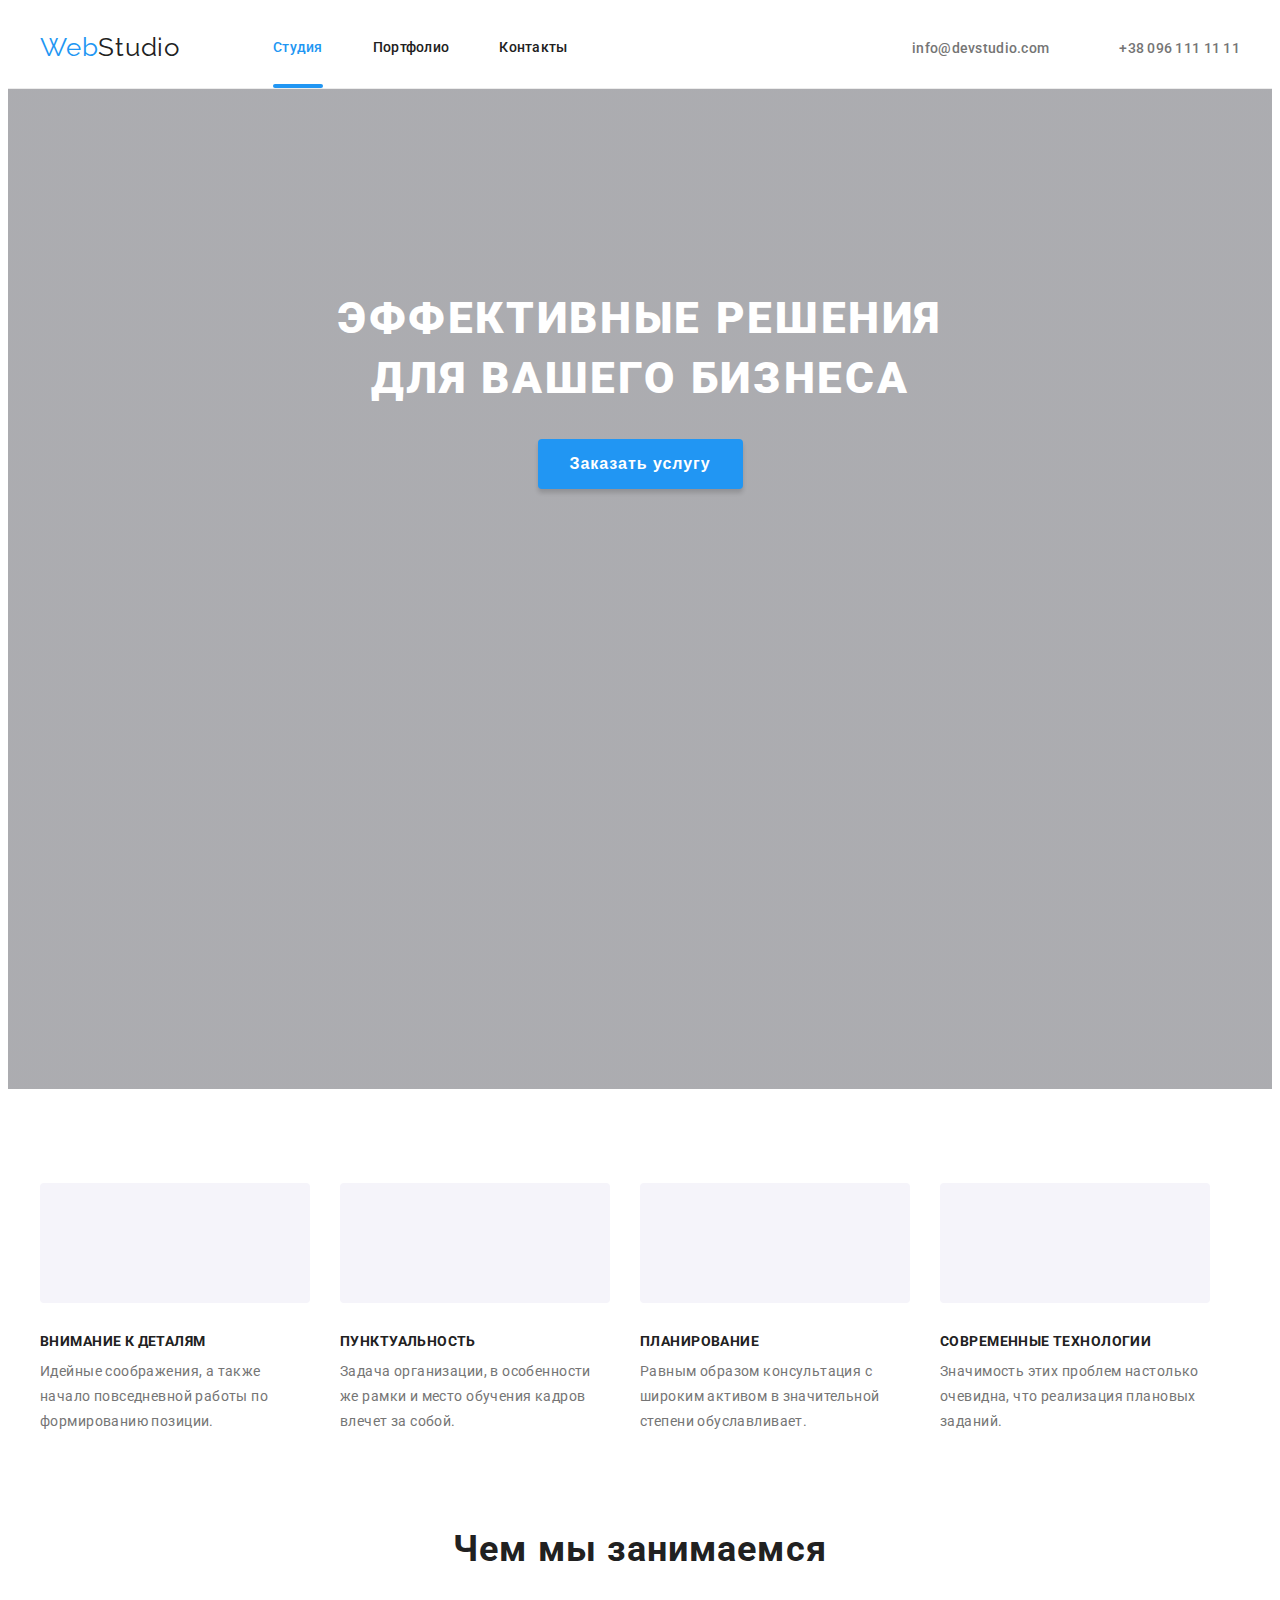
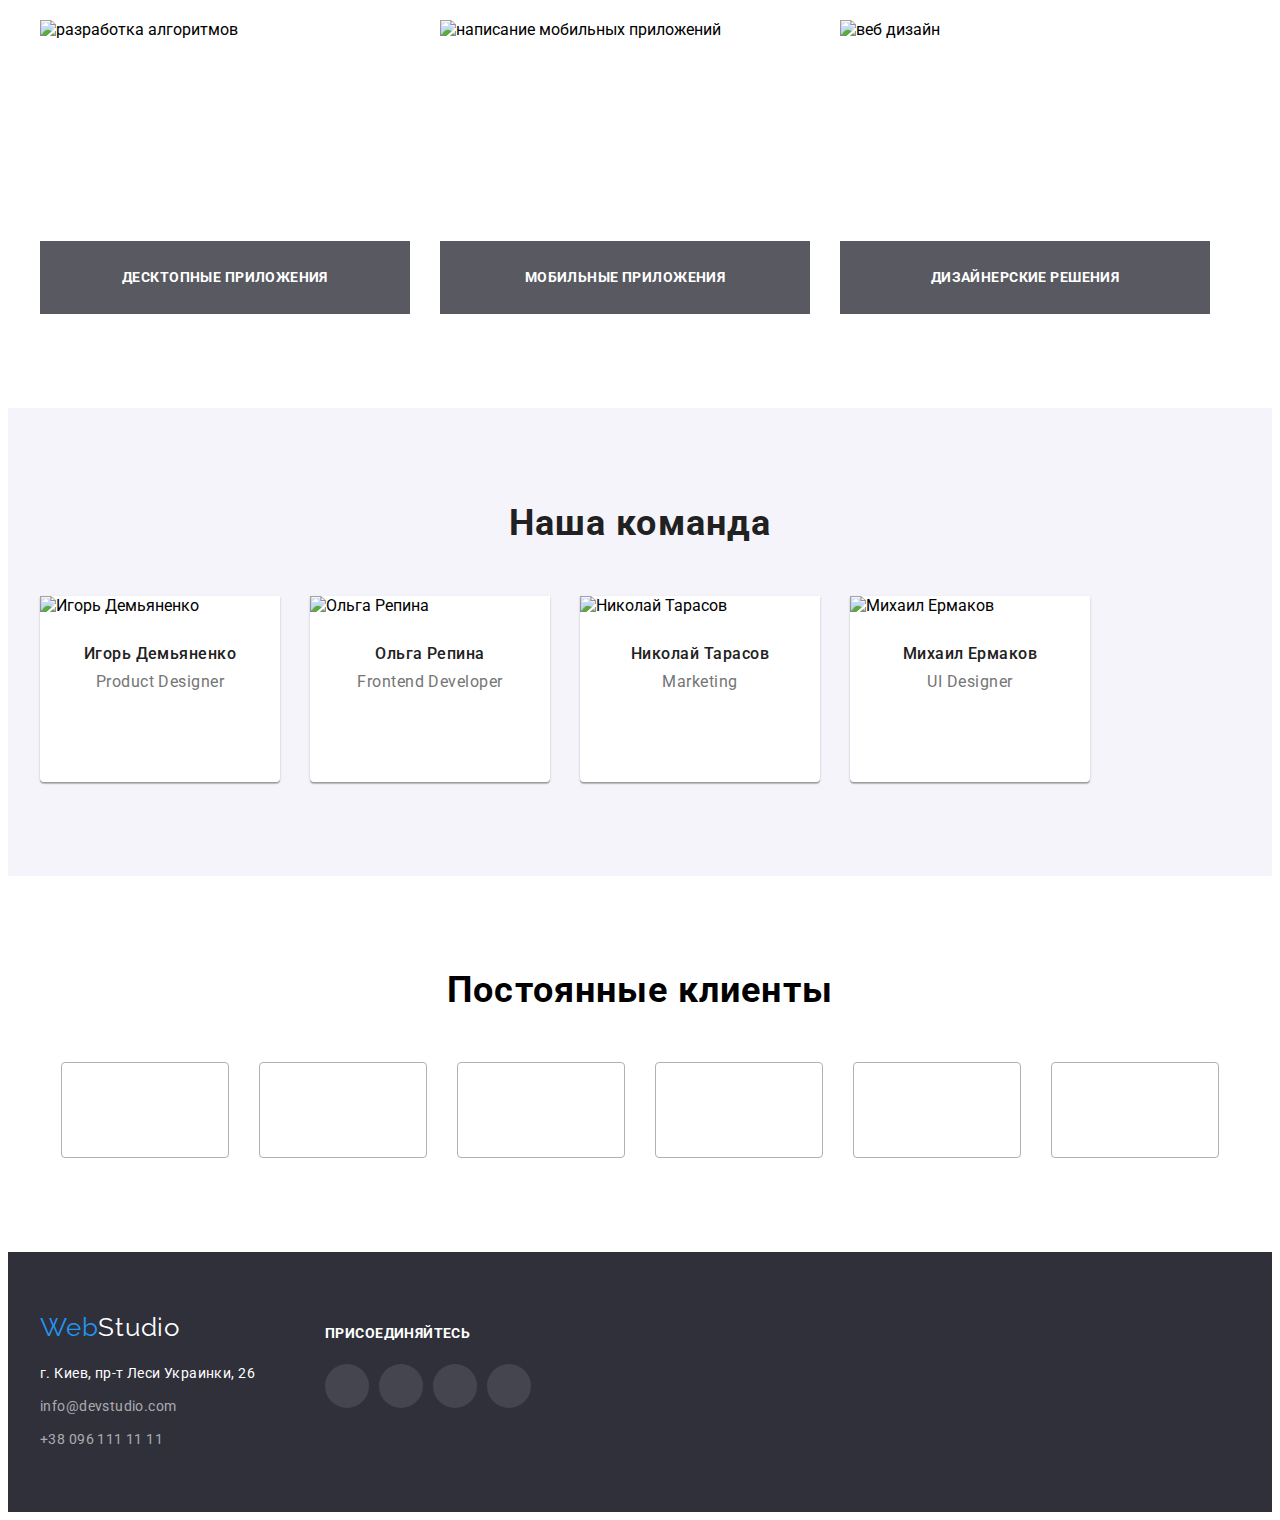
==== index.html @ 5af1ac6b "::after in header and works section for hw5 done" ====
<!DOCTYPE html>
<html lang="ru">
  <head>
    <meta charset="UTF-8" />
    <meta http-equiv="X-UA-Compatible" content="IE=edge" />
    <meta name="viewport" content="width=device-width, initial-scale=1.0" />
    <title lang="en">WebStudio</title>
    <link rel="preconnect" href="https://fonts.googleapis.com" />
    <link rel="preconnect" href="https://fonts.gstatic.com" crossorigin />
    <link
      href="https://fonts.googleapis.com/css2?family=Raleway:wght@700&family=Roboto:wght@400;500;700;900&display=swap"
      rel="stylesheet"
    />
    <link rel="stylesheet" href="https://cdnjs.cloudflare.com/ajax/libs/modern-normalize/1.1.0/modern-normalize.min.css" integrity="sha512-wpPYUAdjBVSE4KJnH1VR1HeZfpl1ub8YT/NKx4PuQ5NmX2tKuGu6U/JRp5y+Y8XG2tV+wKQpNHVUX03MfMFn9Q==" crossorigin="anonymous" referrerpolicy="no-referrer" />
    <link rel="stylesheet" href="./css/styles.css" />
  </head>
  <body>
    <!-- Секция Хедер -->
    <header class="header">
      <div class="container header-container">
        <nav class="header-nav">
          <a href="./index.html" lang="en" target="_self" class="link logo">
            <span class="logo-web">Web</span>Studio
          </a>
          <ul class="nav-list list">
            <li><a href="" class="link header-active-page">Студия</a></li>
            <li><a href="./portfolio.html" class="link">Портфолио</a></li>
            <li><a href="" class="link">Контакты</a></li>
          </ul>
        </nav>
        <ul class="nav-contacts list">
          <li>
            <a href="mailto:info@devstudio.com" class="link">
              <svg class="icon-envelope" width="16" height="12">
                <use href="./images/symbol-defs.svg#icon-envelope"></use>
              </svg>
            info@devstudio.com</a>
          </li>
          <li>
            <a href="tel:+380961111111" class="link">
              <svg class="icon-smartphone" width="10" height="16">.
                <use href="./images/symbol-defs.svg#icon-smartphone"></use>
               </svg>
            +38 096 111 11 11</a>
          </li>
        </ul>
      </div>
    </header>

    <main>
      <!-- Секция Герой -->
      <section class="hero">
        <div class="container hero-container">
          <h1 class="hero-title">Эффективные решения для вашего бизнеса</h1>
          <button type="button" class="button hero-button">
            Заказать услугу
          </button>
        </div>
      </section>

      <!-- Секция О нас -->
      <section class="about">
        <div class="container">
          <h2 hidden>О нас</h2>
          <ul class="list about-container">
            <li>
              <div class="about-icon">
                <svg class="icon-antenna" width="70" height="70">
                  <use href="./images/symbol-defs.svg#icon-antenna"></use>
                </svg>
              </div>
              <h3>Внимание к деталям</h3>
              <p>
                Идейные соображения, а также начало повседневной работы по
                формированию позиции.
              </p>
            </li>
            <li>
              <div class="about-icon">
                <svg class="icon-clock" width="70" height="70">
                  <use href="./images/symbol-defs.svg#icon-clock"></use>
                </svg>
              </div>
              <h3>Пунктуальность</h3>
              <p>
                Задача организации, в особенности же рамки и место обучения кадров
                влечет за собой.
              </p>
            </li>
            <li>
              <div class="about-icon">
                <svg class="icon-diagram" width="70" height="70">
                  <use href="./images/symbol-defs.svg#icon-diagram"></use>
                </svg>
              </div>
              <h3>Планирование</h3>
              <p>
                Равным образом консультация с широким активом в значительной
                степени обуславливает.
              </p>
            </li>
            <li>
              <div class="about-icon">
                <svg class="icon-astronaut" width="70" height="70">
                  <use href="./images/symbol-defs.svg#icon-astronaut"></use>
                </svg>
              </div>
              <h3>Современные технологии</h3>
              <p>
                Значимость этих проблем настолько очевидна, что реализация
                плановых заданий.
              </p>
            </li>
          </ul>  
        </div>
      </section>

      <!-- Секция чем мы занимаемся -->
      <section class="works">
        <div class="container">
          <h2>Чем мы занимаемся</h2>
          <ul class="list works-container">
            <li>
              <div class="works-thumb">
                <img
                src="./images/img1.png"
                alt="разработка алгоритмов"
                width="370"
                height="294"
              />
              <div class="works-description">
                <p>
                  Десктопные приложения
                </p>
              </div>
              </div>

            </li>
            <li>
              <div class="works-thumb">
                <img
                src="./images/img2.png"
                alt="написание мобильных приложений"
                width="370"
                height="294"
              />
              <div class="works-description">
                <p>
                  Мобильные приложения
                </p>
              </div>
              </div>

            </li>
            <li>
              <div class="works-thumb">
                <img
                src="./images/img3.png"
                alt="веб дизайн"
                width="370"
                height="294"
              />
              <div class="works-description">
                <p>
                  Дизайнерские решения
                </p>
              </div>
              </div>

            </li>
          </ul>  
        </div>
      </section>

      <!-- Секция наша команда -->
      <section class="team">
        <div class="container">
          <h2 class="team-title">Наша команда</h2>
          <ul class="list team-container">
            <li class="team-card">
              <img
                src="./images/img4.jpg"
                alt="Игорь Демьяненко"
                width="270"
                height="260"
              />
              <div class="team-card-info">
                <h3 class="team-name">Игорь Демьяненко</h3>
                <p lang="en" class="team-job">Product Designer</p>
                <div class="team-social-media">
                  <a href="">
                    <svg class="team-instagram" width="20" height="20">
                      <use href="./images/symbol-defs.svg#icon-instagram" class="icon-instagram"></use>
                    </svg>
                  </a><a href="">
                    <svg class="team-twitter" width="20" height="20">
                      <use href="./images/symbol-defs.svg#icon-twitter" class="icon-twitter"></use>
                    </svg>
                  </a><a href="">
                    <svg class="team-facebook" width="20" height="20">
                      <use href="./images/symbol-defs.svg#icon-facebook" class="icon-facebook"></use>
                    </svg>
                  </a><a href="">
                    <svg class="team-linkedin" width="20" height="20">
                      <use href="./images/symbol-defs.svg#icon-linkedin" class="icon-linkedin"></use>
                    </svg>
                  </a>
                </div>
              </div>
            </li>
            <li class="team-card">
              <img
                src="./images/img5.jpg"
                alt="Ольга Репина"
                width="270"
                height="260"
              />
              <div class="team-card-info">
                <h3 class="team-name">Ольга Репина</h3>
                <p lang="en" class="team-job">Frontend Developer</p>
                <div class="team-social-media">
                  <a href="">
                    <svg class="team-instagram" width="20" height="20">
                      <use href="./images/symbol-defs.svg#icon-instagram" class="icon-instagram"></use>
                    </svg>
                  </a><a href="">
                    <svg class="team-twitter" width="20" height="20">
                      <use href="./images/symbol-defs.svg#icon-twitter" class="icon-twitter"></use>
                    </svg>
                  </a><a href="">
                    <svg class="team-facebook" width="20" height="20">
                      <use href="./images/symbol-defs.svg#icon-facebook" class="icon-facebook"></use>
                    </svg>
                  </a><a href="">
                    <svg class="team-linkedin" width="20" height="20">
                      <use href="./images/symbol-defs.svg#icon-linkedin" class="icon-linkedin"></use>
                    </svg>
                  </a>
                </div>
              </div>
            </li>
            <li class="team-card">
              <img
                src="./images/img6.jpg"
                alt="Николай Тарасов"
                width="270"
                height="260"
              />
              <div class="team-card-info">
                <h3 class="team-name">Николай Тарасов</h3>
                <p lang="en" class="team-job">Marketing</p>
                <div class="team-social-media">
                  <a href="">
                    <svg class="team-instagram" width="20" height="20">
                      <use href="./images/symbol-defs.svg#icon-instagram" class="icon-instagram"></use>
                    </svg>
                  </a><a href="">
                    <svg class="team-twitter" width="20" height="20">
                      <use href="./images/symbol-defs.svg#icon-twitter" class="icon-twitter"></use>
                    </svg>
                  </a><a href="">
                    <svg class="team-facebook" width="20" height="20">
                      <use href="./images/symbol-defs.svg#icon-facebook" class="icon-facebook"></use>
                    </svg>
                  </a><a href="">
                    <svg class="team-linkedin" width="20" height="20">
                      <use href="./images/symbol-defs.svg#icon-linkedin" class="icon-linkedin"></use>
                    </svg>
                  </a>
                </div>
              </div>
            </li>
            <li class="team-card">
              <img
                src="./images/img7.jpg"
                alt="Михаил Ермаков"
                width="270"
                height="260"
              />
              <div class="team-card-info">
                <h3 class="team-name">Михаил Ермаков</h3>
                <p lang="en" class="team-job">UI Designer</p>
                <div class="team-social-media">
                  <a href="">
                    <svg class="team-instagram" width="20" height="20">
                      <use href="./images/symbol-defs.svg#icon-instagram" class="icon-instagram"></use>
                    </svg>
                  </a><a href="">
                    <svg class="team-twitter" width="20" height="20">
                      <use href="./images/symbol-defs.svg#icon-twitter" class="icon-twitter"></use>
                    </svg>
                  </a><a href="">
                    <svg class="team-facebook" width="20" height="20">
                      <use href="./images/symbol-defs.svg#icon-facebook" class="icon-facebook"></use>
                    </svg>
                  </a><a href="">
                    <svg class="team-linkedin" width="20" height="20">
                      <use href="./images/symbol-defs.svg#icon-linkedin" class="icon-linkedin"></use>
                    </svg>
                  </a>
                </div>
              </div>
            </li>
          </ul>
        </div>
      </section>

      <!-- Секция клиенты -->
      <section class="customers">
        <div class="container customers-container">
          <h1 class="customers-title">Постоянные клиенты</h1>
          <ul class="customers-list list">
            <li><a href="">
                <svg class="customers-icon" width="106" height="60">
                  <use href="./images/symbol-defs.svg#icon-Logo1"></use>
                </svg>
              </a></li
            ><li><a href="">
                <svg class="customers-icon" width="106" height="60">
                  <use href="./images/symbol-defs.svg#icon-Logo2"></use>
                </svg>
              </a></li
            ><li><a href="">
                <svg class="customers-icon" width="106" height="60">
                 <use href="./images/symbol-defs.svg#icon-Logo3"></use>
                </svg>
              </a></li
            ><li><a href="">
                <svg class="customers-icon" width="106" height="60">
                  <use href="./images/symbol-defs.svg#icon-Logo4"></use>
                </svg>
              </a></li
            ><li><a href="">
                <svg class="customers-icon" width="106" height="60">
                  <use href="./images/symbol-defs.svg#icon-Logo5"></use>
                </svg>
              </a></li
            ><li><a href="">
                <svg class="customers-icon" width="106" height="60">
                  <use href="./images/symbol-defs.svg#icon-Logo6"></use>
                </svg>
              </a>
            </li>
          </ul>
        </div>
      </section>
    </main>
    <!-- Секция футер -->
    <footer class="footer">
      <div class="container">
        <div class=" footer-container">
          <a href="" lang="en" class="link logo"><span class="logo-web">Web</span>Studio</a>
          <ul class="list footer-list">
            <li>
              <address>г. Киев, пр-т Леси Украинки, 26</address>
            </li>
            <li>
              <a href="mailto:info@devstudio.com" class="footer-link link">info@devstudio.com</a>
            </li>
            <li>
              <a href="tel:+380961111111" class="footer-link link">+38 096 111 11 11</a>
            </li>
          </ul>
        </div>
        <div class="footer-social">
          <h2>
            присоединяйтесь
          </h2>
          <div class="footer-social-media">
            <a href="">
              <svg class="footer-instagram" width="20" height="20">
                <use href="./images/symbol-defs.svg#icon-instagram" class="icon-instagram"></use>
              </svg>
            </a><a href="">
              <svg class="footer-twitter" width="20" height="20">
                <use href="./images/symbol-defs.svg#icon-twitter" class="icon-twitter"></use>
              </svg>
            </a><a href="">
              <svg class="footer-facebook" width="20" height="20">
                <use href="./images/symbol-defs.svg#icon-facebook" class="icon-facebook"></use>
              </svg>
            </a><a href="">
              <svg class="footer-linkedin" width="20" height="20">
                <use href="./images/symbol-defs.svg#icon-linkedin" class="icon-linkedin"></use>
              </svg>
            </a>
          </div>
        </div>
      </div>

    </footer>
  </body>
</html>
---- css/styles.css ----
/* main colours
main text colour #757575
black text colour #212121
White text colour #FFFFFF
blue text colour #2196F3
main background colour #E5E5E5
grey background colour #F5F4FA
dark grey background colour #2F303A
*/

:root {
  --main-text: #757575;
  --black-text: #212121;
  --white-text: #ffffff;
  --blue-main: #2196f3;
  --main-background: #fff;
  --grey-background: #f5f4fa;
  --dark-grey-background: #2f303a;
}

body {
  font-family: Roboto, sans-serif;
}

h1,
h2,
h3,
h4,
h5,
h6,
p,
ul,
li {
  margin: 0;
  padding: 0;
}

.link {
  text-decoration: none;
}

.list {
  list-style: none;
}

.button {
  border: none;
  border-radius: 4px;
}

.container {
  display: flex;
  max-width: 1200px;
  padding-left: 15px;
  padding-right: 15px;
  margin-left: auto;
  margin-right: auto;
}

/* header */

.header {
  border-bottom: 1px solid #ececec;
}

.header .logo {
  font-family: Raleway;
  font-weight: 400;
  font-size: 26px;
  line-height: 1.2;
  letter-spacing: 0.03em;
  color: var(--black-text);
  margin-right: 93px;
}

.logo .logo-web {
  color: var(--blue-main);
}

.header-nav,
.nav-list,
.nav-contacts {
  display: flex;
  align-items: center;
  padding: 0;
}

.nav-list li {
  font-weight: 500;
  font-size: 14px;
  line-height: 1.14;
  letter-spacing: 0.02em;
  color: var(--black-text);
  margin-right: 50px;
}

.nav-list a {
  color: inherit;
}

.nav-list > li:last-child,
.nav-contacts > li:last-child {
  margin-right: 0;
}

.nav-list .link:hover,
.nav-list .link:focus {
  color: var(--blue-main);
}

.nav-contacts a:hover,
.nav-contacts a:focus {
  color: var(--blue-main);
}

.nav-contacts a:hover svg,
.nav-contacts a:focus svg {
  fill: var(--blue-main);
}

.nav-contacts li {
  display: flex;
  font-weight: 500;
  font-size: 14px;
  line-height: 1.2;
  letter-spacing: 0.02em;
  color: var(--main-text);
  margin-right: 50px;
}

.nav-contacts a {
  color: inherit;
}

nav a.header-active-page {
  color: var(--blue-main);
  position: relative;
}

nav a.header-active-page::after {
  content: '';
  height: 4px;
  width: 100%;
  background-color: var(--blue-main);
  position: absolute;
  bottom: 0;
  right: 0;
  transform: translateY(33px);
  border-radius: 4px;
}

.header-container {
  justify-content: space-between;
  min-height: 80px;
}

.nav-contacts a {
  display: flex;
  align-items: center;
}

.header .icon-envelope,
.header .icon-smartphone {
  margin-right: 10px;
  fill: #757575;
}

/* hero */
.hero {
  background-color: var(--dark-grey-background);
  background: linear-gradient(90deg, rgba(47, 48, 58, 0.4) 0%, rgba(47, 48, 58, 0.4) 100%),
    url(../images/hero_bg.jpg), center;
  text-align: center;
  height: 600px;
  padding-top: 200px;
  padding-bottom: 200px;
}

.hero-title {
  font-weight: 900;
  font-size: 44px;
  line-height: 1.36;
  letter-spacing: 0.06em;
  text-transform: uppercase;
  color: var(--white-text);
  margin: 0 0 30px;
  min-height: 120px;
  max-width: 700px;
}

.hero-button {
  font-weight: 700;
  font-size: 16px;
  line-height: 1.9;
  align-items: center;
  text-align: center;
  letter-spacing: 0.06em;
  color: #ffffff;
  background-color: var(--blue-main);
  padding: 10px 32px;
  box-shadow: 0px 4px 4px rgba(0, 0, 0, 0.15);
}

.hero-container {
  flex-direction: column;
  justify-items: center;
  align-items: center;
  min-height: 200px;
}

/* about */

.about,
.works {
  background-color: var(--main-background);
}

.about {
  padding: 94px 0;
}

.about h3 {
  font-weight: 700;
  font-size: 14px;
  line-height: 1.15;
  letter-spacing: 0.03em;
  text-transform: uppercase;
  color: var(--black-text);
}

.about p {
  font-weight: 400;
  font-size: 14px;
  line-height: 1.8;
  letter-spacing: 0.03em;
  color: var(--main-text);
}

.about-container {
  display: flex;
  padding: 0;
  margin-top: 0;
  margin-bottom: 0;
  align-items: center;
}

.about-container > li {
  width: 270px;
  margin-right: 30px;
}

.about-container > li:last-child {
  margin-right: 0;
}

.about-container h3 {
  margin-bottom: 10px;
}

.about-icon {
  background: var(--grey-background);
  border-radius: 4px;
  margin-bottom: 30px;
  display: flex;
  justify-content: center;
  align-items: center;
  min-height: 120px;
}

/* works */

.works {
  padding-bottom: 94px;
}

.works .container {
  flex-direction: column;
}

.works h2 {
  font-weight: 700;
  font-size: 36px;
  line-height: 1.16;
  text-align: center;
  letter-spacing: 0.03em;
  color: var(--black-text);
  margin-bottom: 50px;
}

.works-container {
  padding-bottom: 94px;
  display: flex;
  padding: 0;
}

.works-container li {
  margin-right: 30px;
}

.works-container li:last-child {
  margin-right: 0px;
}

.works-thumb {
  position: relative;
  display: flex;
}

.works-description {
  position: absolute;
  bottom: 0;
  right: 0;
  background-color: rgba(47, 48, 58, 0.8);
  width: 100%;
  font-weight: 0;
}

.works-description > p {
  font-weight: 700;
  font-size: 14px;
  line-height: 1.4;
  text-align: center;
  letter-spacing: 0.03em;
  text-transform: uppercase;
  color: var(--white-text);
  padding: 27px 0;
}

/* team */

.team {
  background-color: var(--grey-background);
  padding: 94px 0;
}

.team .team-title {
  font-weight: 700;
  font-size: 36px;
  line-height: 1.2;
  text-align: center;
  letter-spacing: 0.03em;
  color: var(--black-text);
  margin-bottom: 50px;
}

.team .team-name {
  font-weight: 500;
  font-size: 16px;
  line-height: 1.18;
  text-align: center;
  letter-spacing: 0.03em;
  color: var(--black-text);
  margin-bottom: 10px;
}

.team .team-job {
  font-weight: normal;
  font-size: 16px;
  line-height: 1.18;
  text-align: center;
  letter-spacing: 0.03em;
  color: var(--main-text);
  margin-bottom: 16px;
}

.team .container {
  flex-direction: column;
}

.team-container {
  display: flex;
}

.team-card-info {
  padding: 30px 0;
}

.team-card {
  background: #ffffff;
  box-shadow: 0px 1px 3px rgba(0, 0, 0, 0.12), 0px 1px 1px rgba(0, 0, 0, 0.14),
    0px 2px 1px rgba(0, 0, 0, 0.2);
  border-radius: 0px 0px 4px 4px;
  margin-right: 30px;
}

.team-card:last-child {
  margin-right: 0;
}

.team-card-info > .team-social-media {
  padding: 0 32px;
  display: flex;
  justify-content: space-between;
  font-size: 0;
}

.team-social-media > a {
  padding: 12px;
  border-radius: 50%;
  background: #fff;
}

.team-social-media > a > svg {
  fill: #afb1b8;
}

.team-social-media > a:hover,
.team-social-media > a:focus {
  background: var(--blue-main);
}

.team-social-media > a:hover > svg,
.team-social-media > a:focus > svg {
  fill: #fff;
}

/* customers */

.customers {
  padding: 94px 0;
  background-color: var(--main-cackground);
}

.customers-container {
  flex-direction: column;
  align-items: center;
}

.customers .customers-title {
  font-weight: 700;
  font-size: 36px;
  line-height: 1.16;
  letter-spacing: 0.03em;
  margin-bottom: 50px;
}

.customers-list li {
  display: inline-block;
  margin-right: 30px;
}

.customers-list a {
  display: inline-block;
  padding: 15px 30px;
  border: 1px solid #afb1b8;
  border-radius: 4px;
}

.customers-list a:hover,
.customers-list a:focus {
  border-color: var(--blue-main);
}

.customers-list li:last-child {
  margin-right: 0;
}

.customers-list .customers-icon {
  fill: #afb1b8;
}

.customers-list a:hover .customers-icon,
.customers-list a:focus .customers-icon {
  fill: var(--blue-main);
}

/* portfolio */

.portfolio {
  padding: 94px 0;
}

.portfolio .portfolio-button {
  font-family: roboto, sans-sherif;
  font-weight: 500;
  font-size: 16px;
  line-height: 1.6;
  text-align: center;
  letter-spacing: 0.03em;
  color: var(--black-text);
  background-color: var(--grey-background);
  padding: 6px 22px;
}

.portfolio .portfolio-button:hover,
.portfolio .portfolio-button:focus {
  background-color: var(--blue-main);
  color: var(--white-text);
  box-shadow: 0px 3px 1px rgba(0, 0, 0, 0.1), 0px 1px 2px rgba(0, 0, 0, 0.08),
    0px 2px 2px rgba(0, 0, 0, 0.12);
}

.portfolio-card .portfolio-card-title {
  font-weight: 700;
  font-size: 18px;
  line-height: 2;
  letter-spacing: 0.06em;
  color: var(--black-text);
}

.portfolio-card .portfolio-card-desc {
  font-weight: 400;
  font-size: 16px;
  line-height: 1.9;
  letter-spacing: 0.03em;
  color: var(--main-text);
}

.portfolio-card-info {
  padding: 20px 0 20px 24px;
  border-right: 1px solid #eeeeee;
  border-left: 1px solid #eeeeee;
  border-bottom: 1px solid #eeeeee;
}

.portfolio-buttons {
  justify-content: center;
  margin-bottom: 50px;
}

.portfolio-buttons li {
  margin-right: 8px;
}

.portfolio-buttons li:last-child {
  margin-right: 0;
}

.portfolio-container {
  flex-wrap: wrap;
  justify-content: space-between;
}

.portfolio-container > li {
  margin-bottom: 30px;
  background-color: #ffffff;
}

.portfolio-card {
  display: flex;
  flex-direction: column;
}

.portfolio-container > li:nth-last-child(-n + 3) {
  margin-bottom: 0;
}

.portfolio-card:hover,
.portfolio-card:focus {
  box-shadow: 0px 1px 1px rgba(0, 0, 0, 0.12), 0px 4px 4px rgba(0, 0, 0, 0.06),
    1px 4px 6px rgba(0, 0, 0, 0.16);
}

/* footer */

.footer {
  background-color: var(--dark-grey-background);
  padding: 60px 0;
}

.footer .logo {
  display: block;
  color: var(--white-text);
  font-family: Raleway;
  font-weight: 400;
  font-size: 26px;
  line-height: 1.2;
  letter-spacing: 0.03em;
  margin-bottom: 19px;
}

.footer .footer-list {
  font-weight: 400;
  font-size: 14px;
  line-height: 1.7;
  letter-spacing: 0.03em;
  color: var(--white-text);
  padding: 0;
}

.footer address {
  font-style: unset;
  display: block;
}

.footer .footer-link {
  color: rgba(255, 255, 255, 0.6);
  display: block;
}

.footer-container {
  margin-right: 70px;
}

.footer li:not(:last-child) {
  margin-bottom: 9px;
}

.footer-social {
  padding-top: 12px;
}

.footer-social > h2 {
  font-weight: 700;
  font-size: 14px;
  line-height: 1.4;
  letter-spacing: 0.03em;
  text-transform: uppercase;
  color: var(--white-text);
  margin-bottom: 20px;
}

.footer-social-media > a {
  padding: 12px;
  border-radius: 50%;
  background: rgba(255, 255, 255, 0.1);
  text-decoration: none;
}

.footer-social-media > a:not(:last-child) {
  margin-right: 10px;
}

.footer-social-media > a > svg {
  fill: #fff;
}

.footer-social-media > a:hover,
.footer-social-media > a:focus {
  background: var(--blue-main);
}

.footer-social > .footer-social-media {
  /* padding: 0 32px; */
  display: flex;
  justify-content: space-between;
  font-size: 0;
}
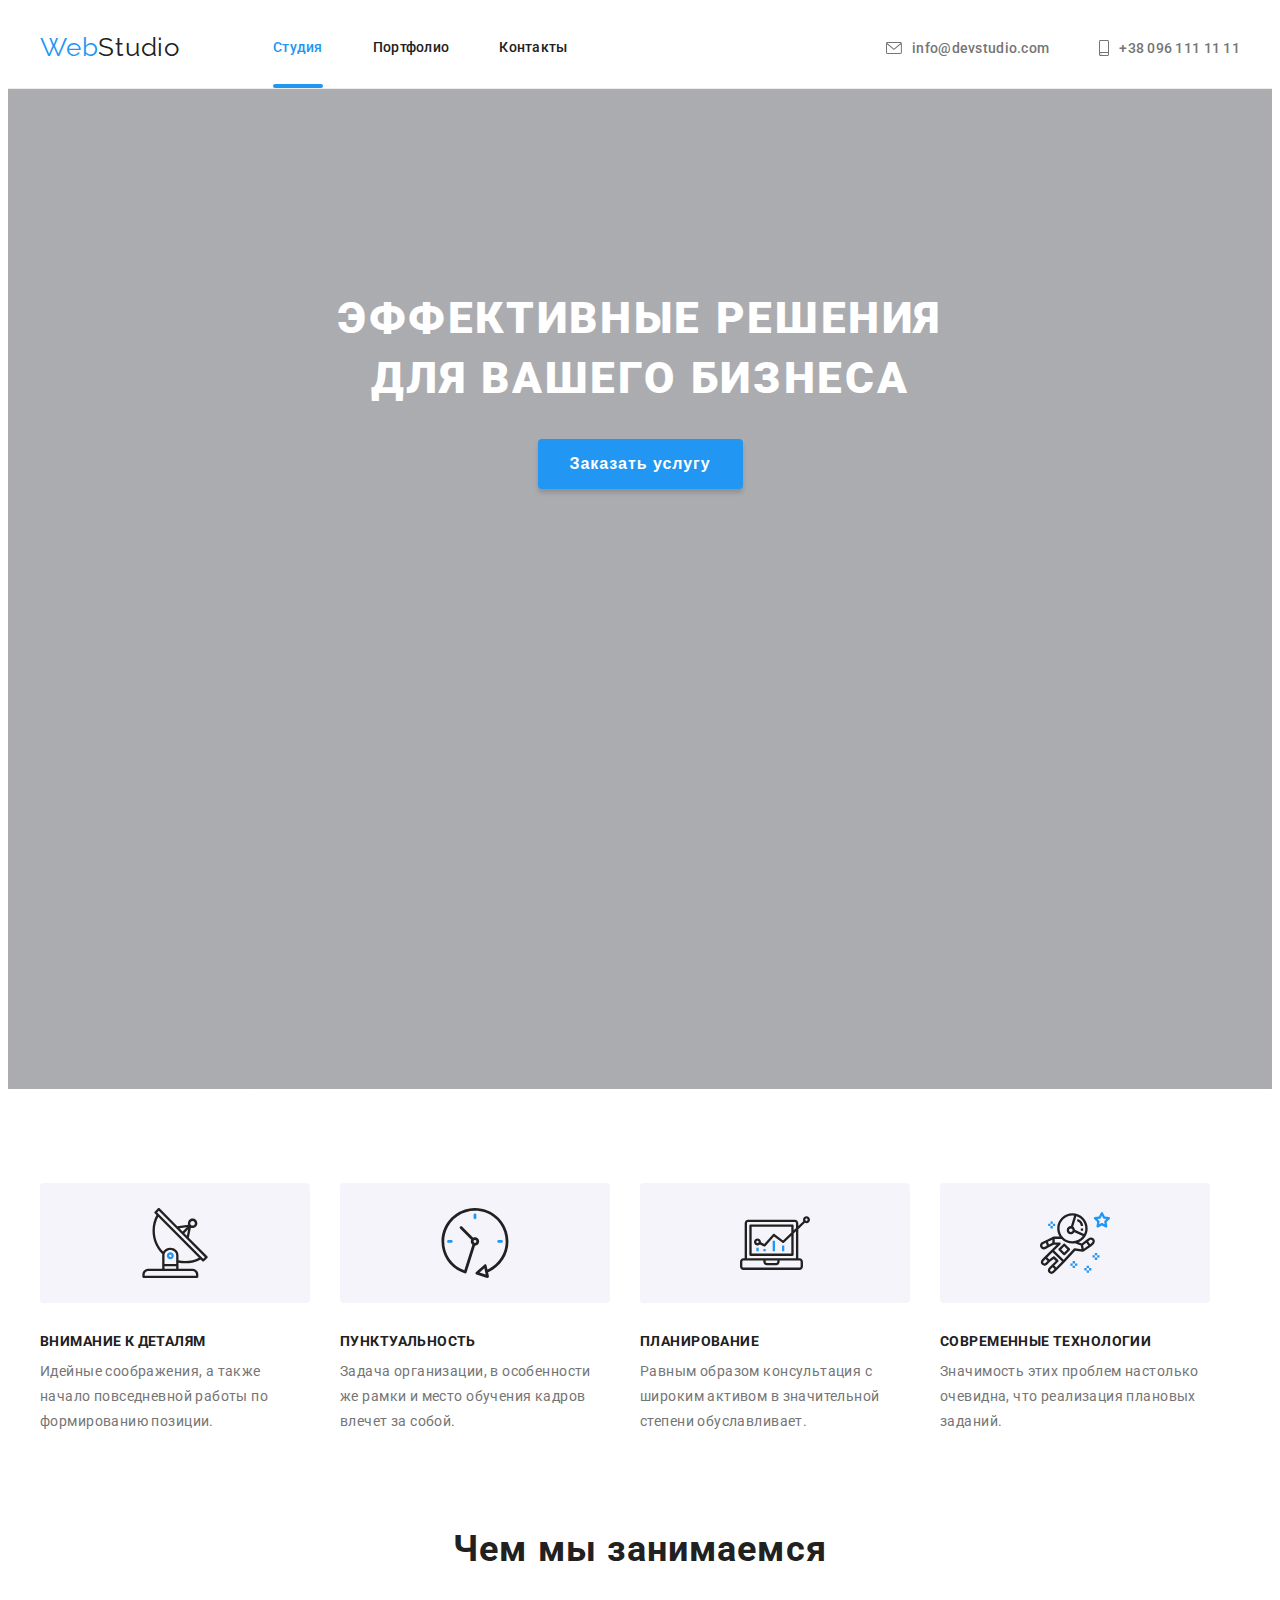
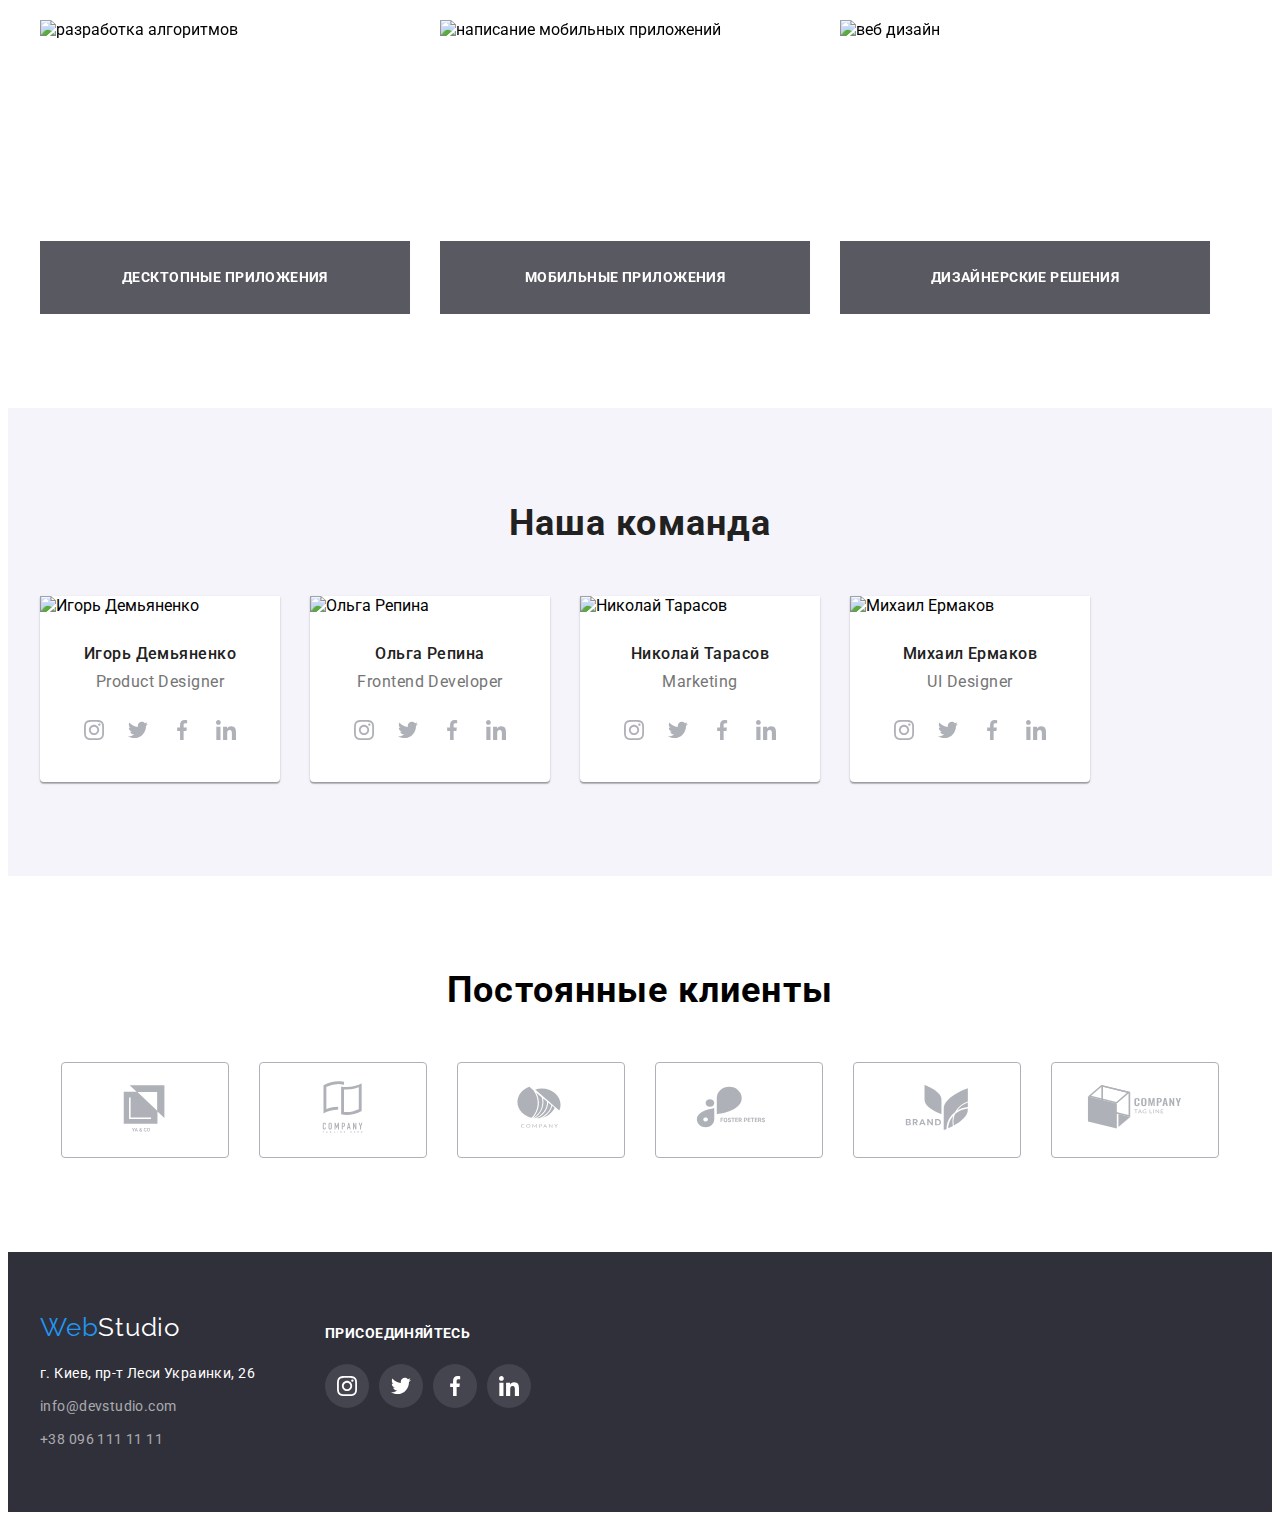
==== commit 5e88237e: "hw5 done" ====
--- a/index.html
+++ b/index.html
@@ -52,11 +52,21 @@
       <section class="hero">
         <div class="container hero-container">
           <h1 class="hero-title">Эффективные решения для вашего бизнеса</h1>
-          <button type="button" class="button hero-button">
+          <button data-modal-open type="button" class="button hero-button">
             Заказать услугу
           </button>
         </div>
       </section>
+
+      <div data-modal class="backdrop is-hidden">
+        <div class="modal">
+          <button data-modal-close type="button" class="button">
+            <svg class="icon-close" width="11px" height="11px">
+              <use href="./images/symbol-defs.svg#icon-close"></use>
+            </svg>
+          </button>
+        </div>
+      </div>
 
       <!-- Секция О нас -->
       <section class="about">
@@ -389,5 +399,8 @@
       </div>
 
     </footer>
+
+    <script src="./js/modal.js"></script>
+
   </body>
 </html>
--- a/css/styles.css
+++ b/css/styles.css
@@ -208,6 +208,59 @@
   min-height: 200px;
 }
 
+.backdrop {
+  position: fixed;
+  top: 0;
+  right: 0;
+  width: 100%;
+  height: 100%;
+
+  background-color: rgba(0, 0, 0, 0.2);
+  opacity: 1;
+  transition: opacity 250ms cubic-bezier(0.4, 0, 0.2, 1);
+}
+
+.is-hidden {
+  opacity: 0;
+  pointer-events: none;
+}
+
+.modal {
+  position: absolute;
+  top: 50%;
+  right: 50%;
+  transform: scale(1) translate(50%, -50%);
+  z-index: 1;
+  transition: transform 250ms cubic-bezier(0.4, 0, 0.2, 1);
+  transform-origin: top right;
+
+  min-height: 581px;
+  min-width: 528px;
+
+  background: #ffffff;
+  box-shadow: 0px 1px 3px rgba(0, 0, 0, 0.12), 0px 1px 1px rgba(0, 0, 0, 0.14),
+    0px 2px 1px rgba(0, 0, 0, 0.2);
+  border-radius: 4px;
+}
+
+.backdrop.is-hidden .modal {
+  scale: 1.2;
+  transform: scale(1.2) translate(50%, -50%);
+}
+
+.modal .button {
+  position: absolute;
+  top: 10px;
+  right: 10px;
+
+  padding: 10px;
+  display: flex;
+
+  background-color: #fff;
+  border: 1px solid rgba(0, 0, 0, 0.1);
+  border-radius: 50%;
+}
+
 /* about */
 
 .about,
@@ -531,12 +584,30 @@
   justify-content: space-between;
 }
 
+.portfolio-card::after {
+  content: '';
+  position: absolute;
+  z-index: -1;
+  width: 100%;
+  height: 100%;
+  opacity: 0;
+  box-shadow: 0px 1px 1px rgba(0, 0, 0, 0.12), 0px 4px 4px rgba(0, 0, 0, 0.06),
+    1px 4px 6px rgba(0, 0, 0, 0.16);
+  transition: opacity 250ms cubic-bezier(0.4, 0, 0.2, 1);
+}
+
+.portfolio-card:focus::after,
+.portfolio-card:hover::after {
+  opacity: 1;
+}
+
 .portfolio-container > li {
   margin-bottom: 30px;
   background-color: #ffffff;
 }
 
 .portfolio-card {
+  position: relative;
   display: flex;
   flex-direction: column;
 }
@@ -545,10 +616,42 @@
   margin-bottom: 0;
 }
 
-.portfolio-card:hover,
-.portfolio-card:focus {
-  box-shadow: 0px 1px 1px rgba(0, 0, 0, 0.12), 0px 4px 4px rgba(0, 0, 0, 0.06),
-    1px 4px 6px rgba(0, 0, 0, 0.16);
+.portfolio-img-container {
+  position: relative;
+  display: flex;
+  overflow: hidden;
+}
+
+.portfolio-overlay {
+  position: absolute;
+  top: 0;
+  right: 0;
+  height: 100%;
+  width: 100%;
+  transform: translateY(100%);
+
+  transition: transform 250ms cubic-bezier(0.4, 0, 0.2, 1);
+
+  display: flex;
+  justify-content: center;
+  align-items: center;
+
+  background-color: rgba(33, 150, 243, 0.9);
+}
+
+.portfolio-card:focus .portfolio-overlay,
+.portfolio-card:hover .portfolio-overlay {
+  transform: translateY(0);
+}
+
+.portfolio-overlay > p {
+  padding: 0 24px;
+
+  font-weight: 400;
+  font-size: 18px;
+  line-height: 1.6;
+  letter-spacing: 0.03em;
+  color: var(--white-text);
 }
 
 /* footer */
